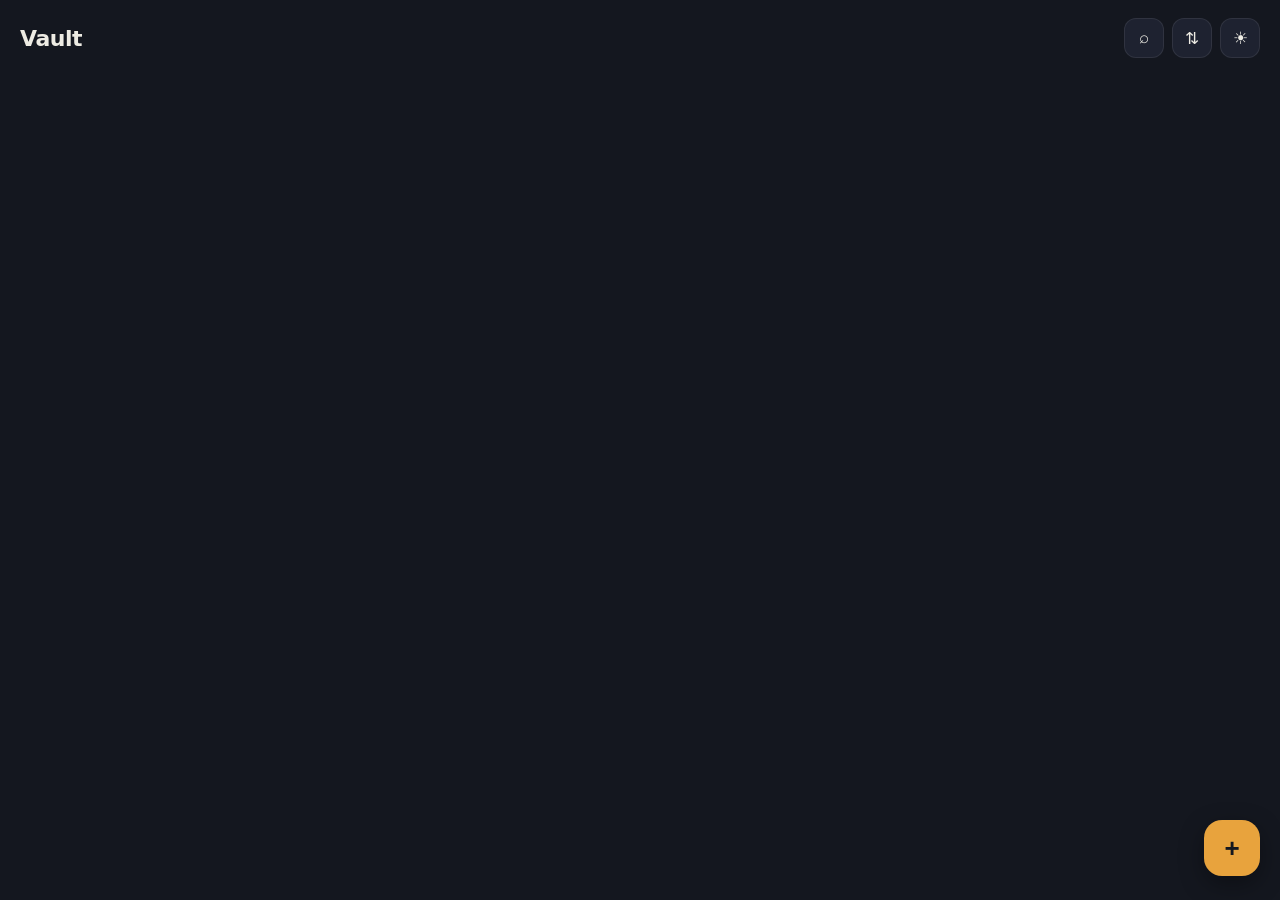
==== share.html @ fdff5981 "Add files via upload" ====
<!DOCTYPE html>
<html lang="en" data-theme="dark">
<head>
<meta charset="UTF-8">
<meta name="viewport" content="width=device-width, initial-scale=1">
<title>Saving to Vault...</title>
<link rel="stylesheet" href="styles.css">
</head>
<body>
<div style="display:flex; flex-direction:column; align-items:center; justify-content:center; height:100vh; gap:12px; text-align:center; padding:20px;">
  <div style="font-size:34px;">⬡</div>
  <p class="muted">Saving to Vault…</p>
</div>
<script>
(async () => {
  const params = new URLSearchParams(window.location.search);
  const payload = {
    title: params.get('title') || '',
    text: params.get('text') || '',
    url: params.get('url') || ''
  };

  // Check for a file/text payload handed off by the service worker (POST share-target flow)
  try {
    const cache = await caches.open('share-target-cache');
    const payloadResp = await cache.match('/__shared-payload');
    if (payloadResp) {
      const swPayload = await payloadResp.json();
      Object.assign(payload, swPayload);
      await cache.delete('/__shared-payload');

      if (swPayload.fileCount) {
        payload.files = [];
        for (let i = 0; i < swPayload.fileCount; i++) {
          const fResp = await cache.match(`/__shared-file-${i}`);
          if (!fResp) continue;
          const blob = await fResp.blob();
          const dataUrl = await new Promise((resolve) => {
            const reader = new FileReader();
            reader.onload = () => resolve(reader.result);
            reader.readAsDataURL(blob);
          });
          const meta = (swPayload.fileMeta && swPayload.fileMeta[i]) || {};
          payload.files.push({ dataUrl, fileType: meta.type, fileName: meta.name });
          await cache.delete(`/__shared-file-${i}`);
        }
      }
    }
  } catch (e) { /* Cache API unavailable — fall back to query params only */ }

  localStorage.setItem('vault-pending-share', JSON.stringify(payload));
  window.location.replace('./index.html');
})();
</script>
</body>
</html>
---- styles.css ----
:root[data-theme="dark"] {
  --bg: #14171F;
  --surface: #1E2230;
  --surface-2: #262B3D;
  --text: #EDEBE3;
  --text-muted: #9199B0;
  --accent: #E8A33D;
  --border: rgba(255,255,255,0.08);
  --shadow: 0 8px 24px rgba(0,0,0,0.35);
}
:root[data-theme="light"] {
  --bg: #F7F5F0;
  --surface: #FFFFFF;
  --surface-2: #F0EDE4;
  --text: #1E2230;
  --text-muted: #6B7080;
  --accent: #C77D1F;
  --border: rgba(30,34,48,0.08);
  --shadow: 0 8px 24px rgba(30,34,48,0.1);
}

* { box-sizing: border-box; }
html, body {
  margin: 0; padding: 0;
  background: var(--bg);
  color: var(--text);
  font-family: 'Inter', -apple-system, system-ui, Roboto, sans-serif;
  height: 100%;
  overflow: hidden;
}
#app { height: 100vh; display: flex; flex-direction: column; }

.topbar {
  display: flex; align-items: center; justify-content: space-between;
  padding: 18px 20px 8px;
  flex-shrink: 0;
}
.topbar h1 {
  font-size: 22px; font-weight: 700; letter-spacing: -0.02em; margin: 0;
}
.icon-btn {
  background: var(--surface); border: 1px solid var(--border);
  color: var(--text); width: 40px; height: 40px; border-radius: 12px;
  font-size: 17px; display: flex; align-items: center; justify-content: center;
  cursor: pointer;
}

.screen { display: none; flex: 1; min-height: 0; flex-direction: column; }
.screen.active { display: flex; }

/* ---- Home / folder grid ---- */
#folderGrid {
  flex: 1; overflow-y: auto;
  display: grid; grid-template-columns: 1fr 1fr; gap: 14px;
  padding: 16px 20px 100px;
}
.folder-card {
  background: var(--surface);
  border-radius: 4px 16px 16px 16px;
  position: relative;
  padding: 18px 14px 16px;
  min-height: 108px;
  border: 1px solid var(--border);
  cursor: pointer;
  transition: transform 0.15s ease;
}
.folder-card:active { transform: scale(0.97); }
.folder-tab {
  position: absolute; top: -8px; left: 0;
  width: 44%; height: 10px;
  background: var(--tab-color, var(--accent));
  border-radius: 6px 6px 0 0;
}
.folder-kebab {
  position: absolute; top: 10px; right: 8px;
  width: 28px; height: 28px; border-radius: 8px;
  background: transparent; border: none; color: var(--text-muted);
  font-size: 16px; line-height: 1; cursor: pointer; z-index: 2;
}
.folder-kebab:active { background: var(--surface-2); }
.folder-name { font-weight: 600; font-size: 15px; margin-top: 20px; padding-right: 20px; }
.folder-count { font-size: 12.5px; color: var(--text-muted); margin-top: 4px; }
.folder-card--add {
  display: flex; flex-direction: column; align-items: center; justify-content: center;
  border: 1.5px dashed var(--border); background: transparent;
}
.add-glyph { font-size: 26px; color: var(--accent); margin-bottom: 4px; }

.fab {
  position: fixed; bottom: 24px; right: 20px;
  width: 56px; height: 56px; border-radius: 18px;
  background: var(--accent); color: #14171F; border: none;
  font-size: 26px; font-weight: 700;
  box-shadow: var(--shadow);
  cursor: pointer;
  z-index: 20;
}

/* ---- Feed screen ---- */
.feed-header {
  display: flex; align-items: center; gap: 10px;
  padding: 14px 16px 4px;
}
.feed-header h2 { font-size: 17px; margin: 0; flex: 1; }
.feed-progress { font-size: 12.5px; color: var(--text-muted); }

.feed-viewport { flex: 1; overflow: hidden; position: relative; }
.feed-track {
  display: flex; height: 100%; will-change: transform;
}
.feed-card {
  min-width: 100%; height: 100%;
  display: flex; flex-direction: column;
  padding: 12px 20px 20px;
}
.feed-media-wrap {
  flex: 1; display: flex; flex-direction: column; justify-content: center;
  min-height: 0;
}
.feed-media { width: 100%; max-height: 100%; object-fit: contain; border-radius: 16px; }
.feed-note {
  background: var(--surface); border-radius: 16px; padding: 24px;
  font-size: 17px; line-height: 1.5; white-space: pre-wrap;
  max-height: 100%; overflow-y: auto;
}
.feed-link {
  background: var(--surface); border-radius: 16px; padding: 24px;
  border-top: 4px solid var(--src-color, var(--accent));
}
.src-badge { font-size: 12.5px; color: var(--src-color, var(--accent)); font-weight: 700; margin-bottom: 10px; }
.link-thumb { width: 100%; border-radius: 10px; margin-bottom: 12px; display: block; }
.link-title { font-size: 18px; font-weight: 600; margin-bottom: 8px; }
.link-url { font-size: 13px; color: var(--text-muted); word-break: break-all; }
.feed-file, .feed-voice {
  background: var(--surface); border-radius: 16px; padding: 32px;
  display: flex; flex-direction: column; align-items: center; text-align: center; gap: 10px;
}
.file-glyph { font-size: 48px; }
.file-name { font-weight: 600; }

.feed-actions { display: flex; gap: 10px; padding-top: 14px; flex-shrink: 0; }
.btn-primary, .btn-ghost {
  flex: 1; padding: 13px; border-radius: 12px; font-size: 14.5px; font-weight: 600;
  border: none; cursor: pointer;
}
.btn-primary { background: var(--accent); color: #14171F; }
.btn-ghost { background: var(--surface); color: var(--text); border: 1px solid var(--border); }
.btn-danger { color: #E07F7F; }
.menu-row {
  width: 100%; text-align: left; padding: 14px; margin-bottom: 8px;
  display: flex; align-items: center; gap: 10px; font-size: 15px;
}

.feed-empty {
  flex: 1; display: flex; flex-direction: column; align-items: center; justify-content: center;
  text-align: center; color: var(--text-muted); gap: 6px; padding: 40px;
}
.feed-empty-glyph { font-size: 40px; margin-bottom: 8px; }
.muted { color: var(--text-muted); font-size: 13.5px; }

.feed-nav { display: none; }

/* ---- Bottom sheets ---- */
.sheet {
  position: fixed; inset: 0; background: rgba(0,0,0,0.5);
  display: flex; align-items: flex-end; z-index: 30;
  opacity: 0; pointer-events: none; transition: opacity 0.2s ease;
}
.sheet.open { opacity: 1; pointer-events: auto; }
.sheet-inner {
  background: var(--bg); width: 100%; border-radius: 20px 20px 0 0;
  padding: 20px 20px calc(20px + env(safe-area-inset-bottom));
  max-height: 82vh; overflow-y: auto;
  transform: translateY(12px);
  transition: transform 0.2s ease;
}
.sheet.open .sheet-inner { transform: translateY(0); }
.sheet-header { display: flex; justify-content: space-between; align-items: center; margin-bottom: 14px; }
.sheet-header h3 { margin: 0; font-size: 17px; }

.add-tabs { display: flex; gap: 8px; margin-bottom: 16px; }
.add-tab {
  flex: 1; padding: 10px; border-radius: 10px; border: 1px solid var(--border);
  background: var(--surface); color: var(--text-muted); font-size: 13.5px; font-weight: 600;
  cursor: pointer;
}
.add-tab.active { background: var(--accent); color: #14171F; border-color: var(--accent); }
.add-pane { display: none; }
.add-pane.active { display: block; }

label.field-label { display: block; font-size: 12.5px; color: var(--text-muted); margin: 12px 0 6px; }
input[type="text"], input[type="url"], textarea, select {
  width: 100%; background: var(--surface); border: 1px solid var(--border);
  color: var(--text); border-radius: 10px; padding: 12px; font-size: 15px;
  font-family: inherit;
}
textarea { min-height: 90px; resize: vertical; }
input[type="file"] { width: 100%; color: var(--text-muted); font-size: 13px; }

.sheet .btn-primary { width: 100%; margin-top: 16px; }
.voice-recorder { display: flex; align-items: center; gap: 14px; }
.voice-recorder .btn-ghost { flex-shrink: 0; }
#voiceRecordBtn.recording { background: #E07F7F; color: #14171F; border-color: #E07F7F; }

/* ---- Search ---- */
.search-row {
  padding: 12px 4px; border-bottom: 1px solid var(--border); cursor: pointer;
}
.search-row-title { font-size: 14.5px; font-weight: 600; }
.search-row-meta { font-size: 12px; color: var(--text-muted); margin-top: 2px; }
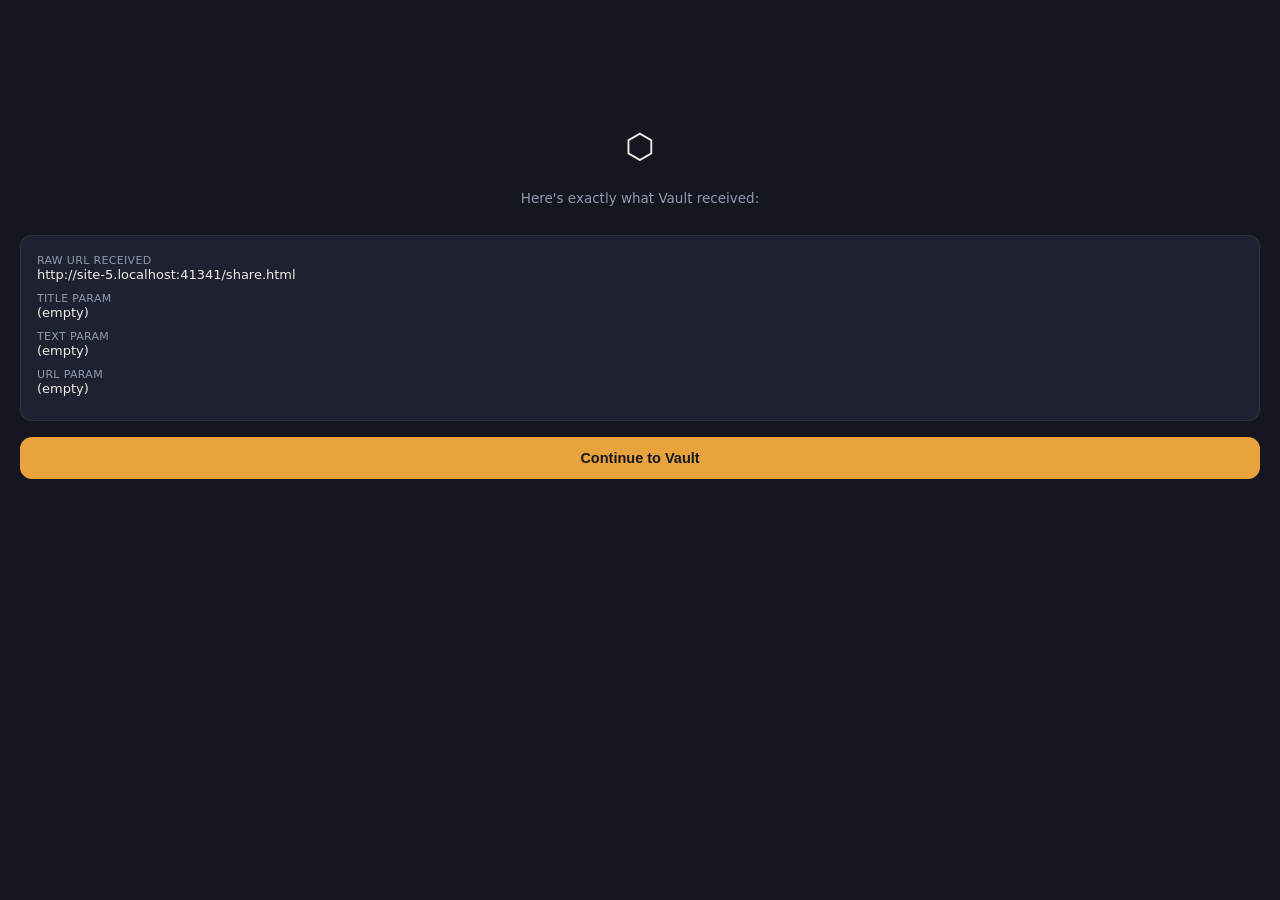
==== commit 30cab4c9: "Add files via upload" ====
--- a/share.html
+++ b/share.html
@@ -3,16 +3,33 @@
 <head>
 <meta charset="UTF-8">
 <meta name="viewport" content="width=device-width, initial-scale=1">
-<title>Saving to Vault...</title>
+<title>Vault — Share received</title>
 <link rel="stylesheet" href="styles.css">
+<style>
+  .debug-box {
+    background: var(--surface); border: 1px solid var(--border); border-radius: 12px;
+    padding: 16px; margin: 16px 20px; text-align: left; font-size: 13px;
+    word-break: break-word; max-height: 40vh; overflow-y: auto;
+  }
+  .debug-box div { margin-bottom: 8px; }
+  .debug-label { color: var(--text-muted); font-size: 11px; text-transform: uppercase; letter-spacing: 0.03em; }
+</style>
 </head>
 <body>
-<div style="display:flex; flex-direction:column; align-items:center; justify-content:center; height:100vh; gap:12px; text-align:center; padding:20px;">
+<div style="display:flex; flex-direction:column; align-items:center; padding-top:14vh; gap:10px; text-align:center;">
   <div style="font-size:34px;">⬡</div>
-  <p class="muted">Saving to Vault…</p>
+  <p class="muted">Here's exactly what Vault received:</p>
 </div>
+
+<div class="debug-box" id="debugBox">Reading…</div>
+
+<div style="padding: 0 20px;">
+  <button class="btn-primary" id="continueBtn" style="width:100%;">Continue to Vault</button>
+</div>
+
 <script>
-(async () => {
+(() => {
+  const rawQuery = window.location.search || '(no query string at all)';
   const params = new URLSearchParams(window.location.search);
   const payload = {
     title: params.get('title') || '',
@@ -20,36 +37,30 @@
     url: params.get('url') || ''
   };
 
-  // Check for a file/text payload handed off by the service worker (POST share-target flow)
-  try {
-    const cache = await caches.open('share-target-cache');
-    const payloadResp = await cache.match('/__shared-payload');
-    if (payloadResp) {
-      const swPayload = await payloadResp.json();
-      Object.assign(payload, swPayload);
-      await cache.delete('/__shared-payload');
+  const box = document.getElementById('debugBox');
+  box.innerHTML = `
+    <div><span class="debug-label">Raw URL received</span><br>${escapeHtml(window.location.href)}</div>
+    <div><span class="debug-label">title param</span><br>${escapeHtml(payload.title) || '(empty)'}</div>
+    <div><span class="debug-label">text param</span><br>${escapeHtml(payload.text) || '(empty)'}</div>
+    <div><span class="debug-label">url param</span><br>${escapeHtml(payload.url) || '(empty)'}</div>
+  `;
 
-      if (swPayload.fileCount) {
-        payload.files = [];
-        for (let i = 0; i < swPayload.fileCount; i++) {
-          const fResp = await cache.match(`/__shared-file-${i}`);
-          if (!fResp) continue;
-          const blob = await fResp.blob();
-          const dataUrl = await new Promise((resolve) => {
-            const reader = new FileReader();
-            reader.onload = () => resolve(reader.result);
-            reader.readAsDataURL(blob);
-          });
-          const meta = (swPayload.fileMeta && swPayload.fileMeta[i]) || {};
-          payload.files.push({ dataUrl, fileType: meta.type, fileName: meta.name });
-          await cache.delete(`/__shared-file-${i}`);
-        }
-      }
-    }
-  } catch (e) { /* Cache API unavailable — fall back to query params only */ }
+  function escapeHtml(str) {
+    const d = document.createElement('div');
+    d.textContent = str;
+    return d.innerHTML;
+  }
 
-  localStorage.setItem('vault-pending-share', JSON.stringify(payload));
-  window.location.replace('./index.html');
+  document.getElementById('continueBtn').addEventListener('click', () => {
+    localStorage.setItem('vault-pending-share', JSON.stringify(payload));
+    window.location.replace('./index.html');
+  });
+
+  // Auto-continue after a few seconds if the person doesn't need to read it
+  setTimeout(() => {
+    localStorage.setItem('vault-pending-share', JSON.stringify(payload));
+    window.location.replace('./index.html');
+  }, 6000);
 })();
 </script>
 </body>
--- a/styles.css
+++ b/styles.css
@@ -103,6 +103,7 @@
 }
 .feed-header h2 { font-size: 17px; margin: 0; flex: 1; }
 .feed-progress { font-size: 12.5px; color: var(--text-muted); }
+.view-toggle-btn { font-size: 16px; }
 
 .feed-viewport { flex: 1; overflow: hidden; position: relative; }
 .feed-track {
@@ -111,6 +112,7 @@
 .feed-card {
   min-width: 100%; height: 100%;
   display: flex; flex-direction: column;
+  overflow-y: auto;
   padding: 12px 20px 20px;
 }
 .feed-media-wrap {
@@ -158,6 +160,27 @@
 .feed-empty-glyph { font-size: 40px; margin-bottom: 8px; }
 .muted { color: var(--text-muted); font-size: 13.5px; }
 
+/* ---- Folder list view (thumbnails, for scanning a large folder) ---- */
+.feed-list {
+  flex: 1; overflow-y: auto; display: none;
+  padding: 4px 16px 100px;
+}
+.feed-list.active { display: block; }
+.feed-viewport.hidden { display: none; }
+.list-row {
+  display: flex; align-items: center; gap: 12px;
+  padding: 10px 4px; border-bottom: 1px solid var(--border);
+  cursor: pointer;
+}
+.list-thumb {
+  width: 48px; height: 48px; border-radius: 10px; flex-shrink: 0;
+  object-fit: cover; background: var(--surface);
+  display: flex; align-items: center; justify-content: center; font-size: 20px;
+}
+.list-row-title { font-size: 14.5px; font-weight: 600; overflow: hidden; text-overflow: ellipsis; white-space: nowrap; }
+.list-row-sub { font-size: 12px; color: var(--text-muted); margin-top: 2px; overflow: hidden; text-overflow: ellipsis; white-space: nowrap; }
+.list-row-text { min-width: 0; flex: 1; }
+
 .feed-nav { display: none; }
 
 /* ---- Bottom sheets ---- */
@@ -208,3 +231,22 @@
 }
 .search-row-title { font-size: 14.5px; font-weight: 600; }
 .search-row-meta { font-size: 12px; color: var(--text-muted); margin-top: 2px; }
+
+/* ---- Quick save (incoming share) ---- */
+.quick-folder-row {
+  display: flex; align-items: center; gap: 12px;
+  width: 100%; text-align: left; padding: 14px 10px; margin-bottom: 6px;
+  background: var(--surface); border: 1px solid var(--border); border-radius: 12px;
+  font-size: 15px; font-weight: 600; color: var(--text); cursor: pointer;
+}
+.quick-folder-dot { width: 12px; height: 12px; border-radius: 4px; flex-shrink: 0; }
+
+/* ---- Toast ---- */
+.toast {
+  position: fixed; left: 50%; bottom: 32px; transform: translateX(-50%) translateY(20px);
+  background: var(--surface); color: var(--text); border: 1px solid var(--border);
+  padding: 12px 20px; border-radius: 12px; font-size: 14px; font-weight: 600;
+  box-shadow: var(--shadow); opacity: 0; pointer-events: none;
+  transition: opacity 0.25s ease, transform 0.25s ease; z-index: 50; max-width: 85vw; text-align: center;
+}
+.toast.show { opacity: 1; transform: translateX(-50%) translateY(0); }
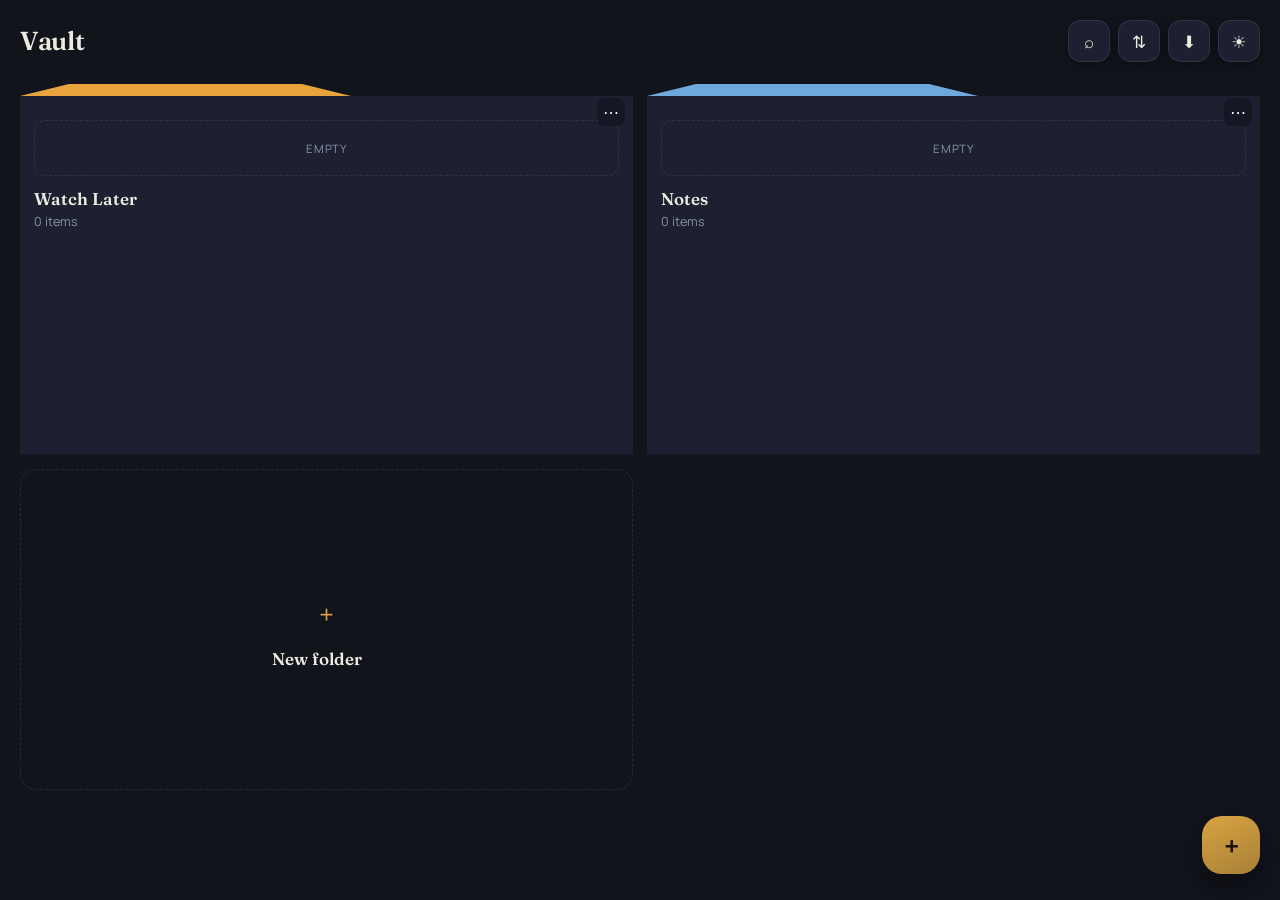
==== commit 67d7ec9d: "Add files via upload" ====
--- a/share.html
+++ b/share.html
@@ -1,67 +1,14 @@
 <!DOCTYPE html>
-<html lang="en" data-theme="dark">
+<html lang="en">
 <head>
 <meta charset="UTF-8">
-<meta name="viewport" content="width=device-width, initial-scale=1">
-<title>Vault — Share received</title>
-<link rel="stylesheet" href="styles.css">
-<style>
-  .debug-box {
-    background: var(--surface); border: 1px solid var(--border); border-radius: 12px;
-    padding: 16px; margin: 16px 20px; text-align: left; font-size: 13px;
-    word-break: break-word; max-height: 40vh; overflow-y: auto;
-  }
-  .debug-box div { margin-bottom: 8px; }
-  .debug-label { color: var(--text-muted); font-size: 11px; text-transform: uppercase; letter-spacing: 0.03em; }
-</style>
+<title>Redirecting…</title>
 </head>
 <body>
-<div style="display:flex; flex-direction:column; align-items:center; padding-top:14vh; gap:10px; text-align:center;">
-  <div style="font-size:34px;">⬡</div>
-  <p class="muted">Here's exactly what Vault received:</p>
-</div>
-
-<div class="debug-box" id="debugBox">Reading…</div>
-
-<div style="padding: 0 20px;">
-  <button class="btn-primary" id="continueBtn" style="width:100%;">Continue to Vault</button>
-</div>
-
 <script>
-(() => {
-  const rawQuery = window.location.search || '(no query string at all)';
-  const params = new URLSearchParams(window.location.search);
-  const payload = {
-    title: params.get('title') || '',
-    text: params.get('text') || '',
-    url: params.get('url') || ''
-  };
-
-  const box = document.getElementById('debugBox');
-  box.innerHTML = `
-    <div><span class="debug-label">Raw URL received</span><br>${escapeHtml(window.location.href)}</div>
-    <div><span class="debug-label">title param</span><br>${escapeHtml(payload.title) || '(empty)'}</div>
-    <div><span class="debug-label">text param</span><br>${escapeHtml(payload.text) || '(empty)'}</div>
-    <div><span class="debug-label">url param</span><br>${escapeHtml(payload.url) || '(empty)'}</div>
-  `;
-
-  function escapeHtml(str) {
-    const d = document.createElement('div');
-    d.textContent = str;
-    return d.innerHTML;
-  }
-
-  document.getElementById('continueBtn').addEventListener('click', () => {
-    localStorage.setItem('vault-pending-share', JSON.stringify(payload));
-    window.location.replace('./index.html');
-  });
-
-  // Auto-continue after a few seconds if the person doesn't need to read it
-  setTimeout(() => {
-    localStorage.setItem('vault-pending-share', JSON.stringify(payload));
-    window.location.replace('./index.html');
-  }, 6000);
-})();
+  // Safety-net pass-through in case an old cached install still points here —
+  // forward straight to index.html with the same query string, no localStorage.
+  window.location.replace('./index.html' + window.location.search);
 </script>
 </body>
 </html>
